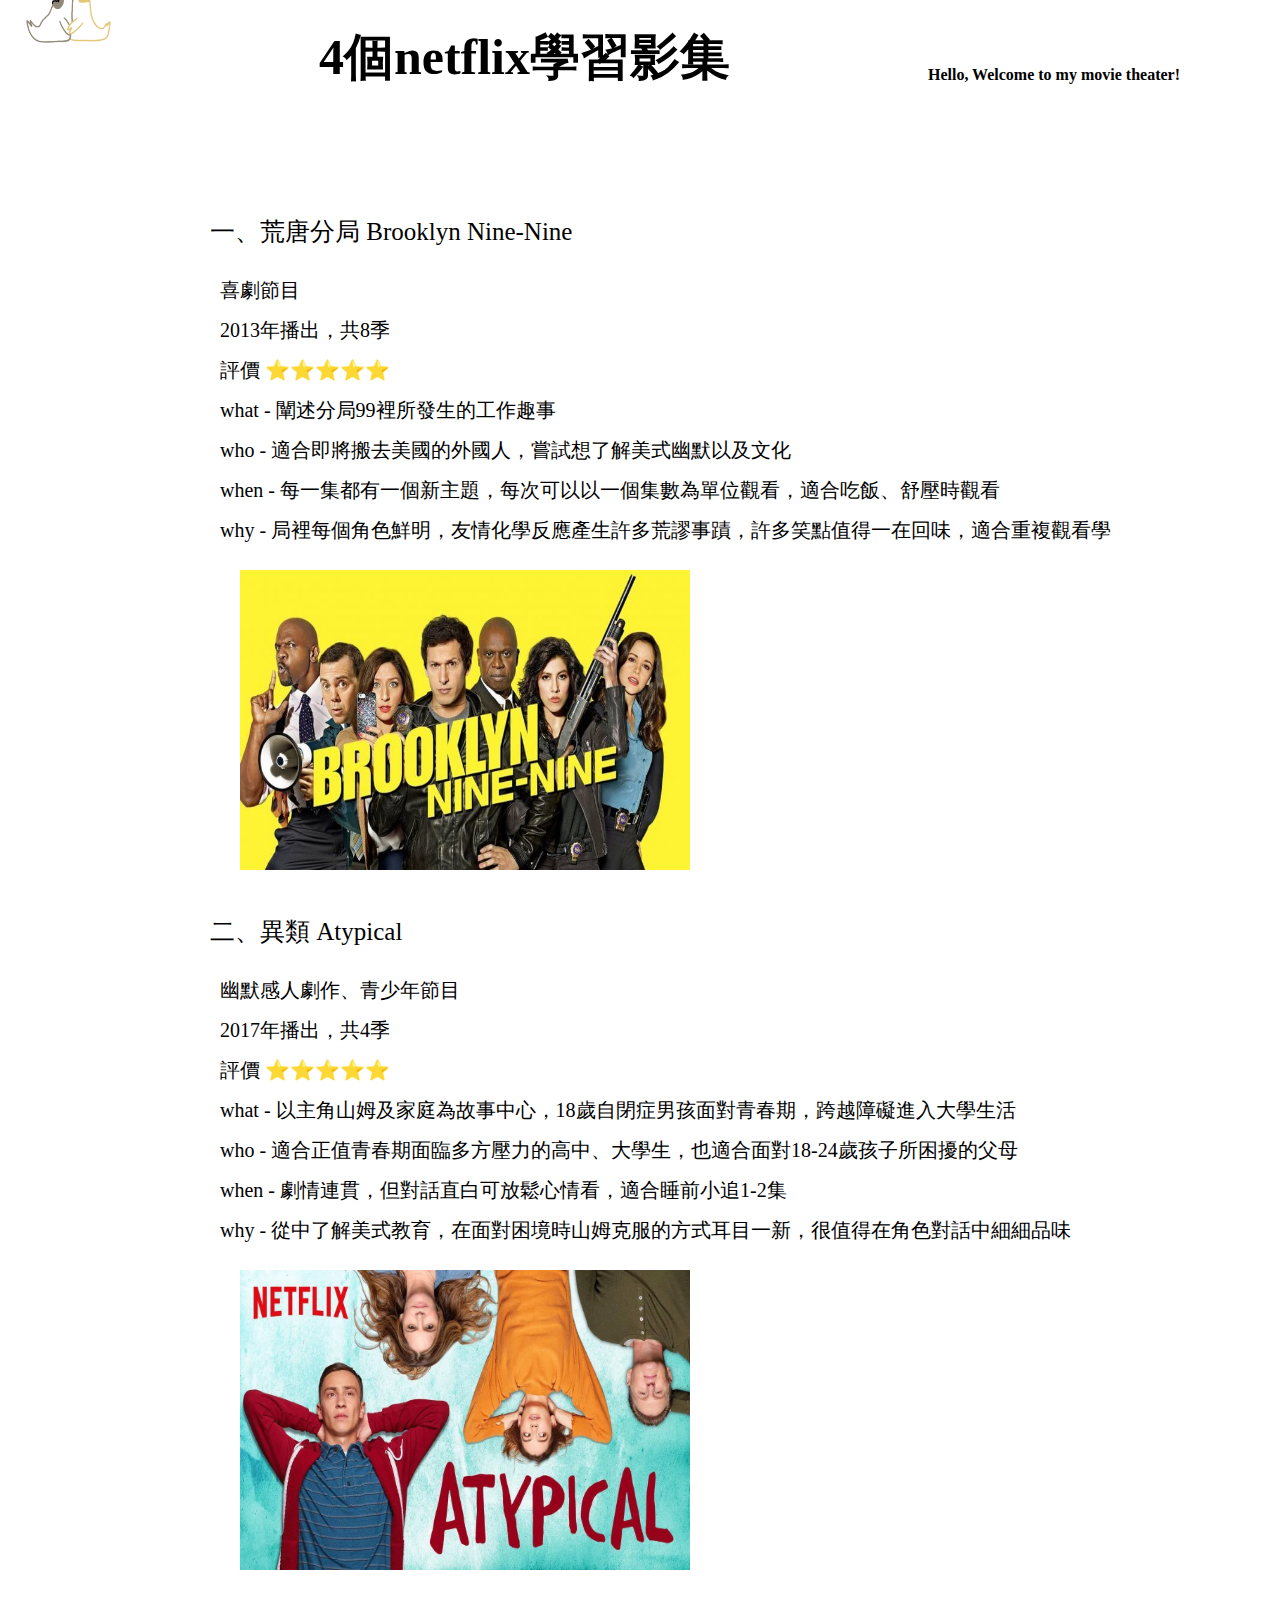
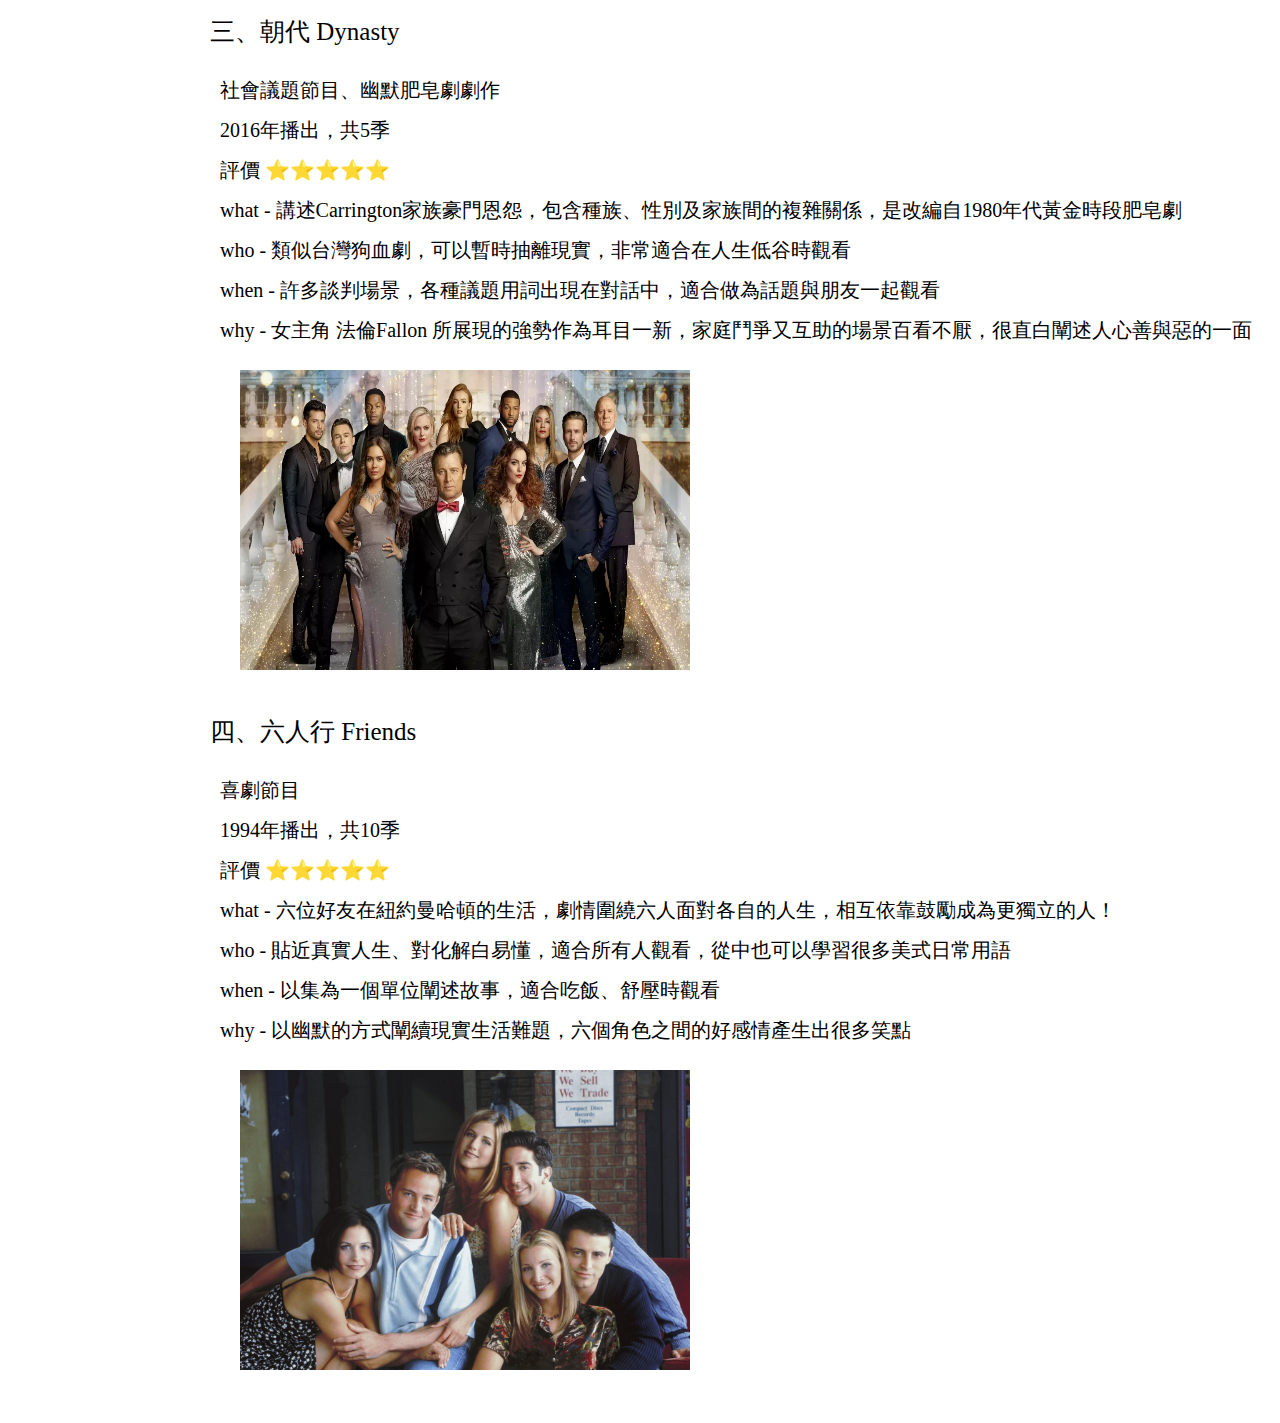
==== American_drama.html @ dd0ff973 "Update American_drama.html" ====
<!DOCTYPE html>
<html lang="en">
<head>
    <meta charset="UTF-8">
    <meta name="viewport" content="width=device-width, initial-scale=1.0">
    <title>Arina's Movie</title>  <!relate to search SEO>
    <style>
        h1 {
                color: #000000; /* 設定標題文字顏色 */
                text-align: center; /* 文字置中 */
                font-size: 50px;
            }
        .Nine-Nine{
            width:1300px; 
            height: 300px;
            position: absolute;
            top: 180px;
            left: 200px;
        }
        .Atypical{
            width:1300px; 
            height: 300px;
            position: absolute;
            top: 880px;
            left: 200px;
        }
        .Dynasty{
            width:1300px; 
            height: 300px;
            position: absolute;
            top: 1580px;
            left: 200px;
        }
        .Friends{
            width:1300px; 
            height: 300px;
            position: absolute;
            top: 2280px;
            left: 200px;
        }
        .web_image{
            width: 450px;
            height : 300px;
            border-radius: 8px;
            padding : 20px; 

        }
        .web_words {
            font-size: 25px;
            width: 100%;  /* 确保文字容器宽度与其父容器相同 */
            padding : 10px; 
            position: absolute;  /* 使用绝对定位来居中文字 */
        }
        .web_content {
            font-size: 20px;
            line-height: 2;
            text-align: center;  /* 确保文字水平居中 */
            width: 90%;  /* 确保文字容器宽度与其父容器相同 */
            padding : 20px; 
            position: absolute;  /* 使用绝对定位来居中文字 */
            text-align: justify;
            left: 0;  /* 从最左边开始 */
            top: 50px;
        }
    </style>
</head>
<body>
    <a href="index.html" class="my-button">
        <img class="mainpage_img" src="QuirkWorks.jpeg" alt="personal image" width="100" height="80" style="position: absolute; top: -30px; left: 20px;"></img >
    </a>
    <h1 style="position: absolute; top: -10px; right: 550px;">4個netflix學習影集</h1>
    <p style="position: absolute; top: 50px; right: 100px;"> <strong>Hello, Welcome to my movie theater!</strong> <br>
        </p>
    <div class="Nine-Nine"> 
            <p class="web_words">一、荒唐分局 Brooklyn Nine-Nine</p>
            <p class="web_content">
                喜劇節目<br>
                2013年播出，共8季<br>
                評價 ⭐⭐⭐⭐⭐<br>
                what - 闡述分局99裡所發生的工作趣事<br>
                who - 適合即將搬去美國的外國人，嘗試想了解美式幽默以及文化<br>
                when - 每一集都有一個新主題，每次可以以一個集數為單位觀看，適合吃飯、舒壓時觀看<br>
                why - 局裡每個角色鮮明，友情化學反應產生許多荒謬事蹟，許多笑點值得一在回味，適合重複觀看學<br>
                <img class="web_image" src="99png.png"></img >
            </p>  
    </div>  
    <div class="Atypical"> 
        <p class="web_words">二、異類 Atypical</p>
        <p class="web_content">
            幽默感人劇作、青少年節目<br>
            2017年播出，共4季<br>
            評價 ⭐⭐⭐⭐⭐<br>
            what - 以主角山姆及家庭為故事中心，18歲自閉症男孩面對青春期，跨越障礙進入大學生活<br>
            who - 適合正值青春期面臨多方壓力的高中、大學生，也適合面對18-24歲孩子所困擾的父母<br>
            when - 劇情連貫，但對話直白可放鬆心情看，適合睡前小追1-2集<br>
            why - 從中了解美式教育，在面對困境時山姆克服的方式耳目一新，很值得在角色對話中細細品味<br>
            <img class="web_image" src="Atypical.png"></img >
        </p>  
    </div>  
    <div class="Dynasty"> 
        <p class="web_words">三、朝代 Dynasty</p>
        <p class="web_content">
            社會議題節目、幽默肥皂劇劇作<br>
            2016年播出，共5季<br>
            評價 ⭐⭐⭐⭐⭐<br>
            what - 講述Carrington家族豪門恩怨，包含種族、性別及家族間的複雜關係，是改編自1980年代黃金時段肥皂劇<br>
            who - 類似台灣狗血劇，可以暫時抽離現實，非常適合在人生低谷時觀看<br>
            when - 許多談判場景，各種議題用詞出現在對話中，適合做為話題與朋友一起觀看<br>
            why - 女主角 法倫Fallon 所展現的強勢作為耳目一新，家庭鬥爭又互助的場景百看不厭，很直白闡述人心善與惡的一面<br>
            <img class="web_image" src="Dynasty.png"></img >
        </p>  
    </div>  
    <div class="Friends"> 
        <p class="web_words">四、六人行 Friends</p>
        <p class="web_content">
            喜劇節目<br>
            1994年播出，共10季<br>
            評價 ⭐⭐⭐⭐⭐<br>
            what - 六位好友在紐約曼哈頓的生活，劇情圍繞六人面對各自的人生，相互依靠鼓勵成為更獨立的人！<br>
            who - 貼近真實人生、對化解白易懂，適合所有人觀看，從中也可以學習很多美式日常用語<br>
            when - 以集為一個單位闡述故事，適合吃飯、舒壓時觀看<br>
            why - 以幽默的方式闡續現實生活難題，六個角色之間的好感情產生出很多笑點<br>
            <img class="web_image" src="Friends-1.png"></img >
        </p>  
</div>  

</body>
</html>
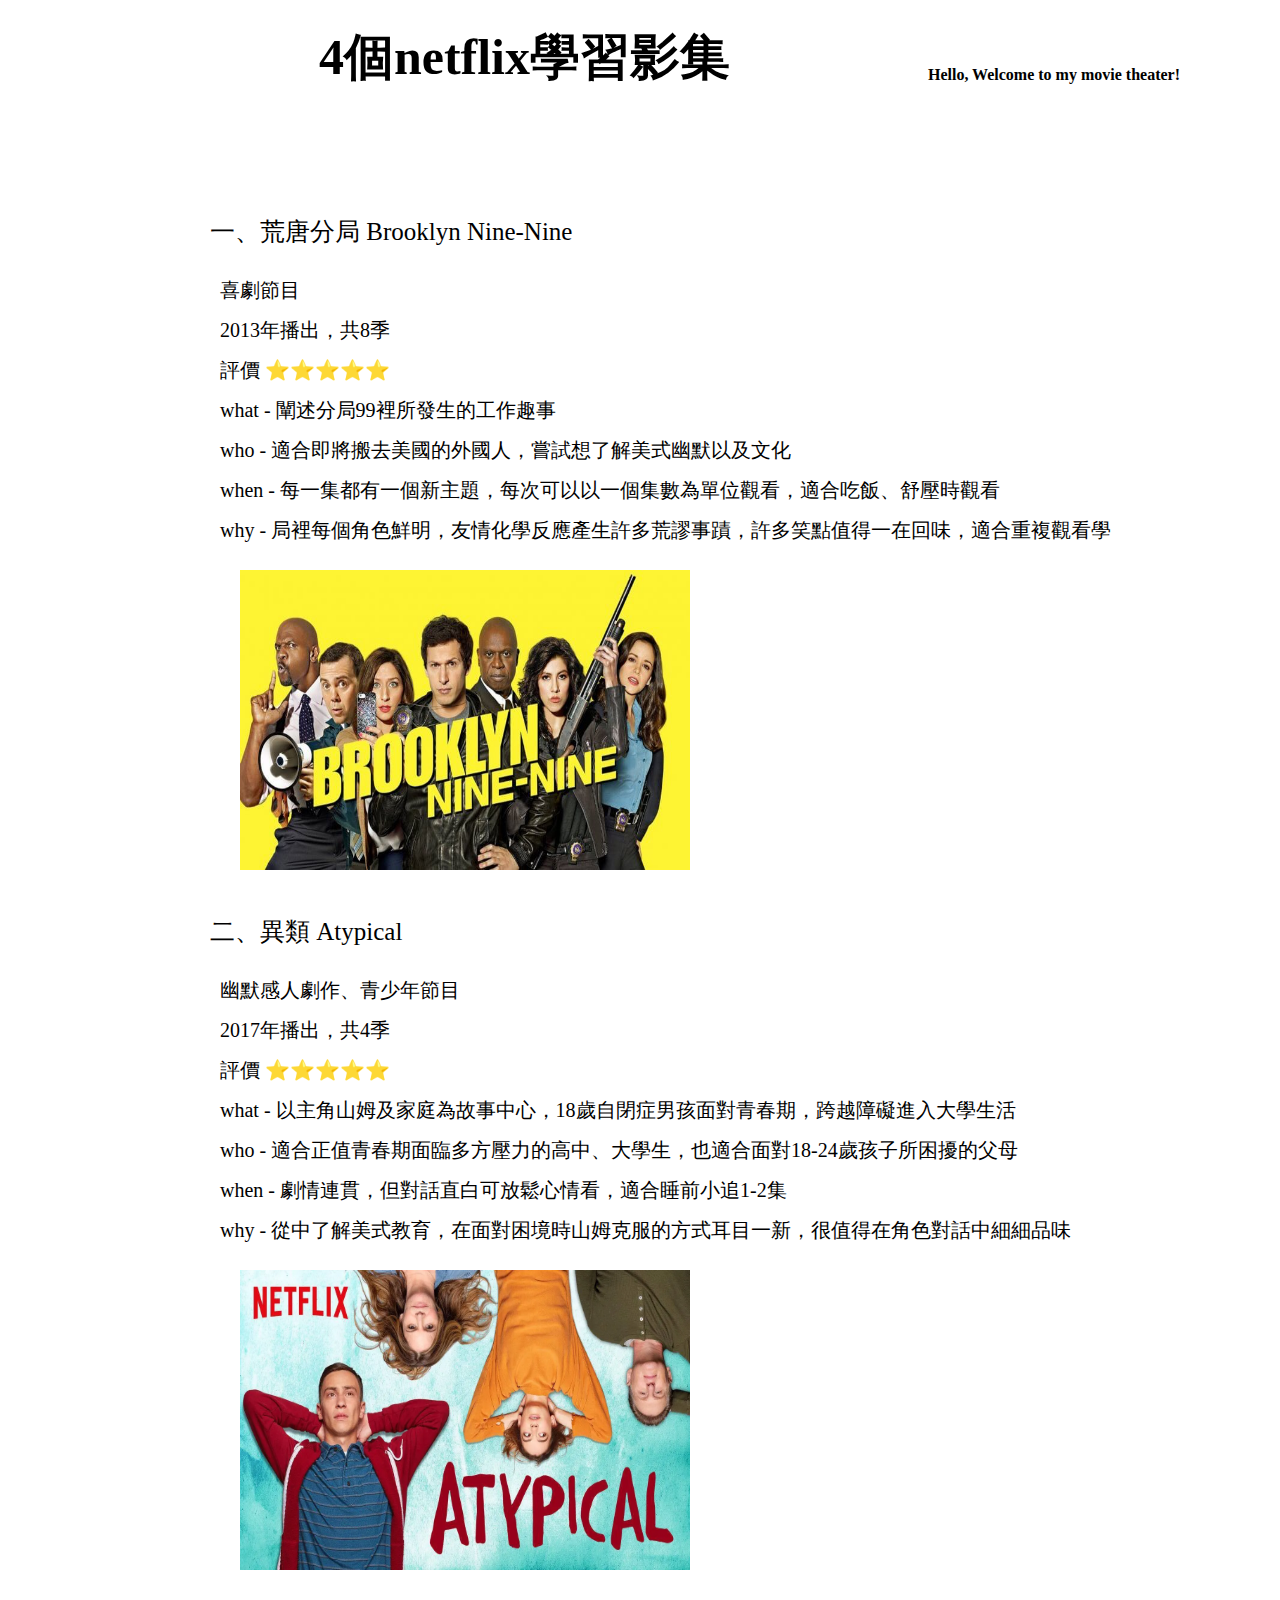
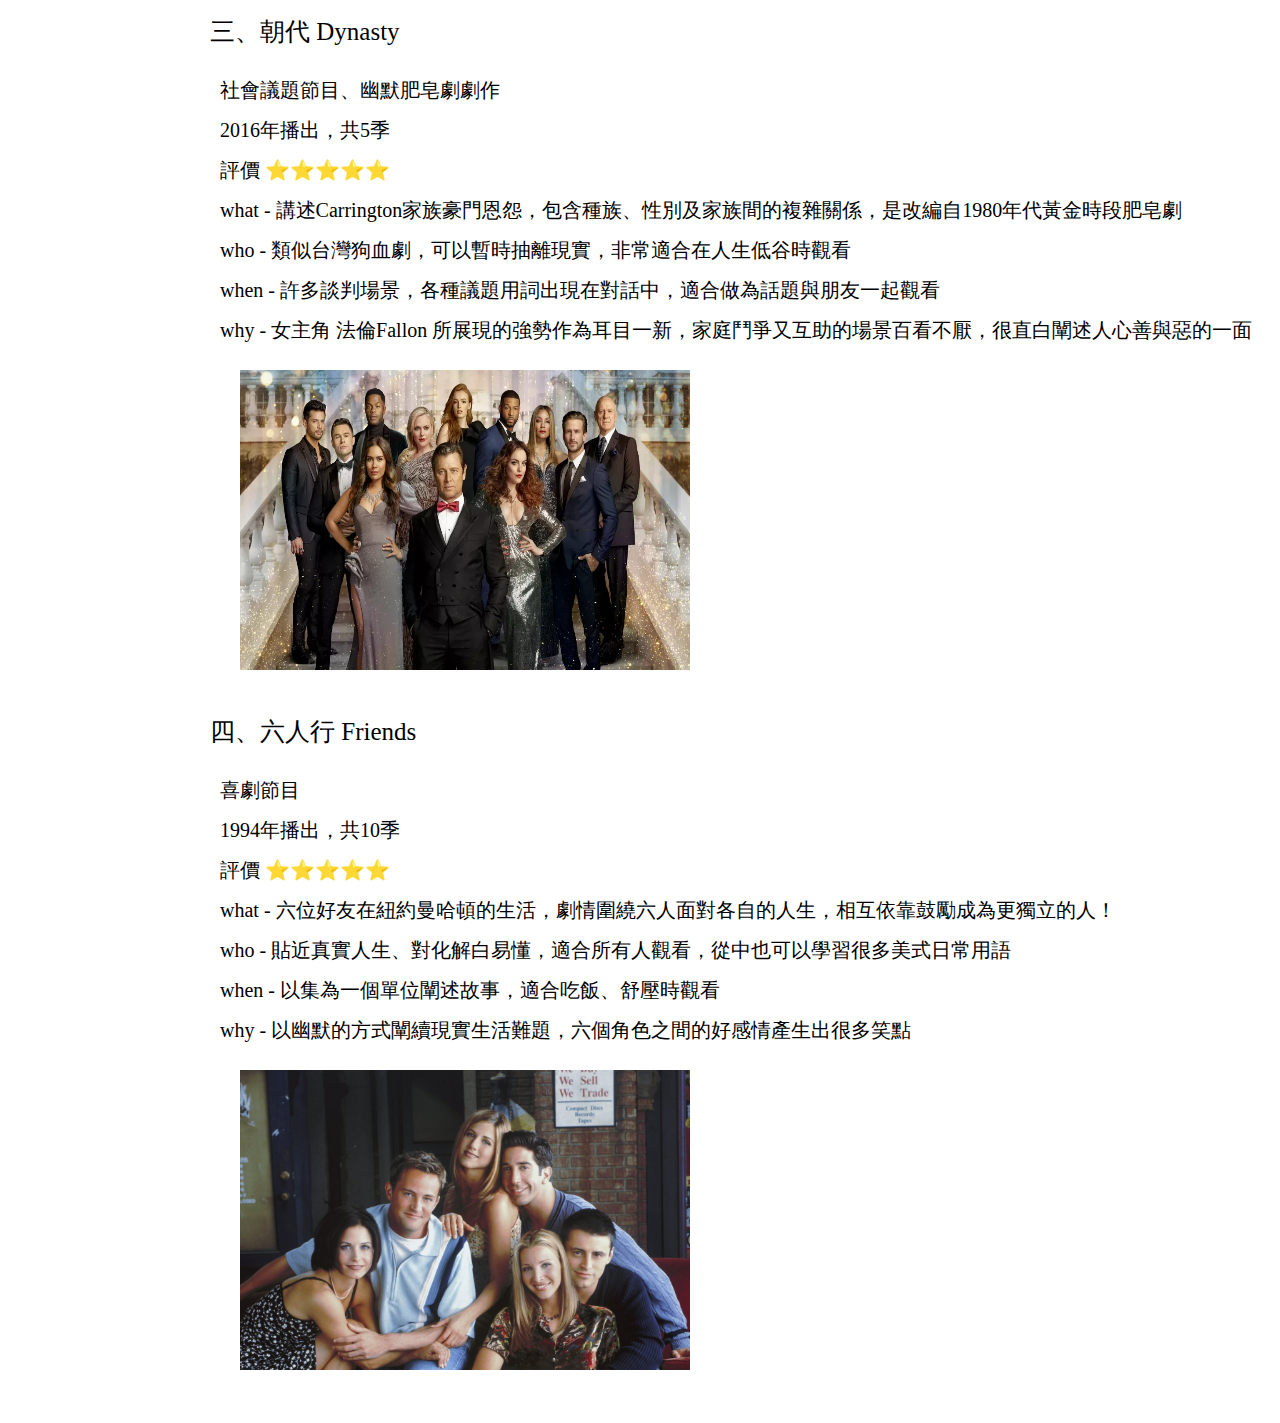
==== commit 597502f8: "Update American_drama.html" ====
--- a/American_drama.html
+++ b/American_drama.html
@@ -66,7 +66,7 @@
 </head>
 <body>
     <a href="index.html" class="my-button">
-        <img class="mainpage_img" src="QuirkWorks.jpeg" alt="personal image" width="100" height="80" style="position: absolute; top: -30px; left: 20px;"></img >
+        <img class="mainpage_img" src="QuirkWorks.jpeg" alt="personal image" width="100" height="80" style="position: absolute; top: -80px; left: 20px;"></img >
     </a>
     <h1 style="position: absolute; top: -10px; right: 550px;">4個netflix學習影集</h1>
     <p style="position: absolute; top: 50px; right: 100px;"> <strong>Hello, Welcome to my movie theater!</strong> <br>
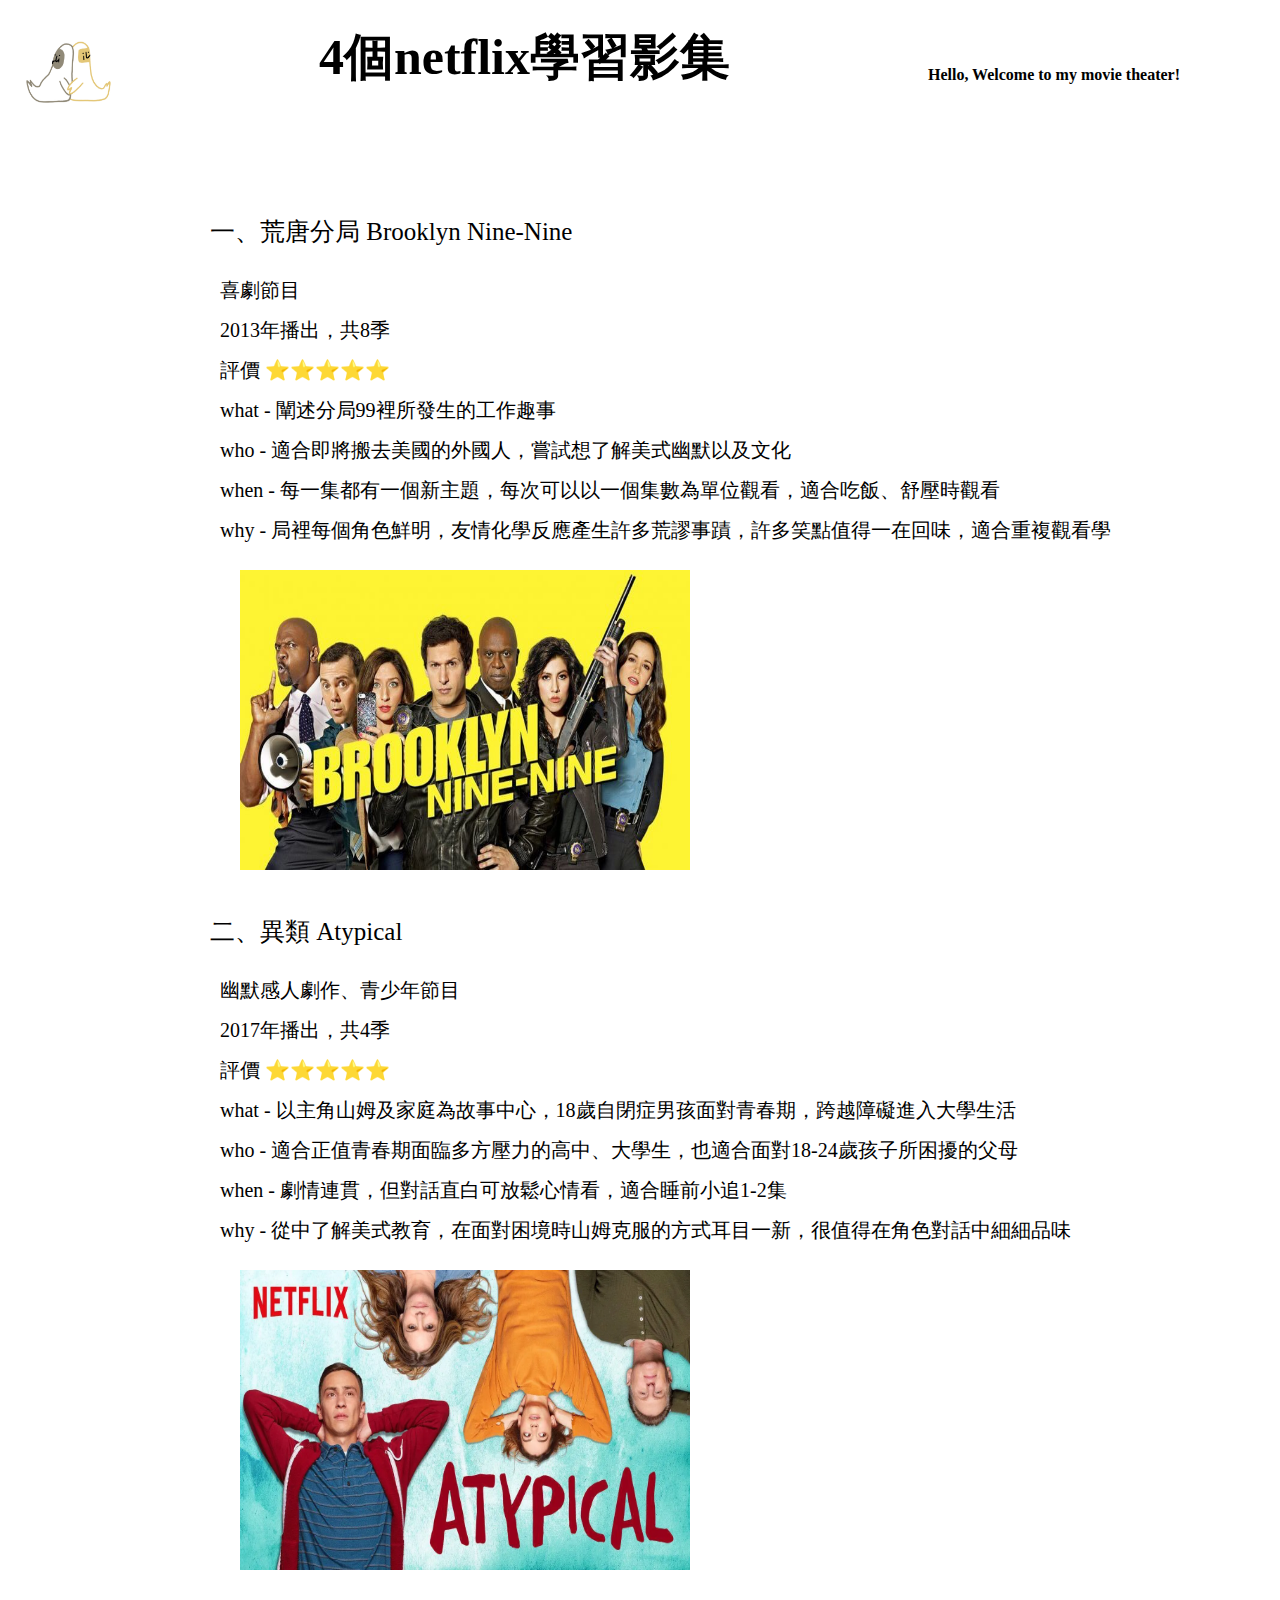
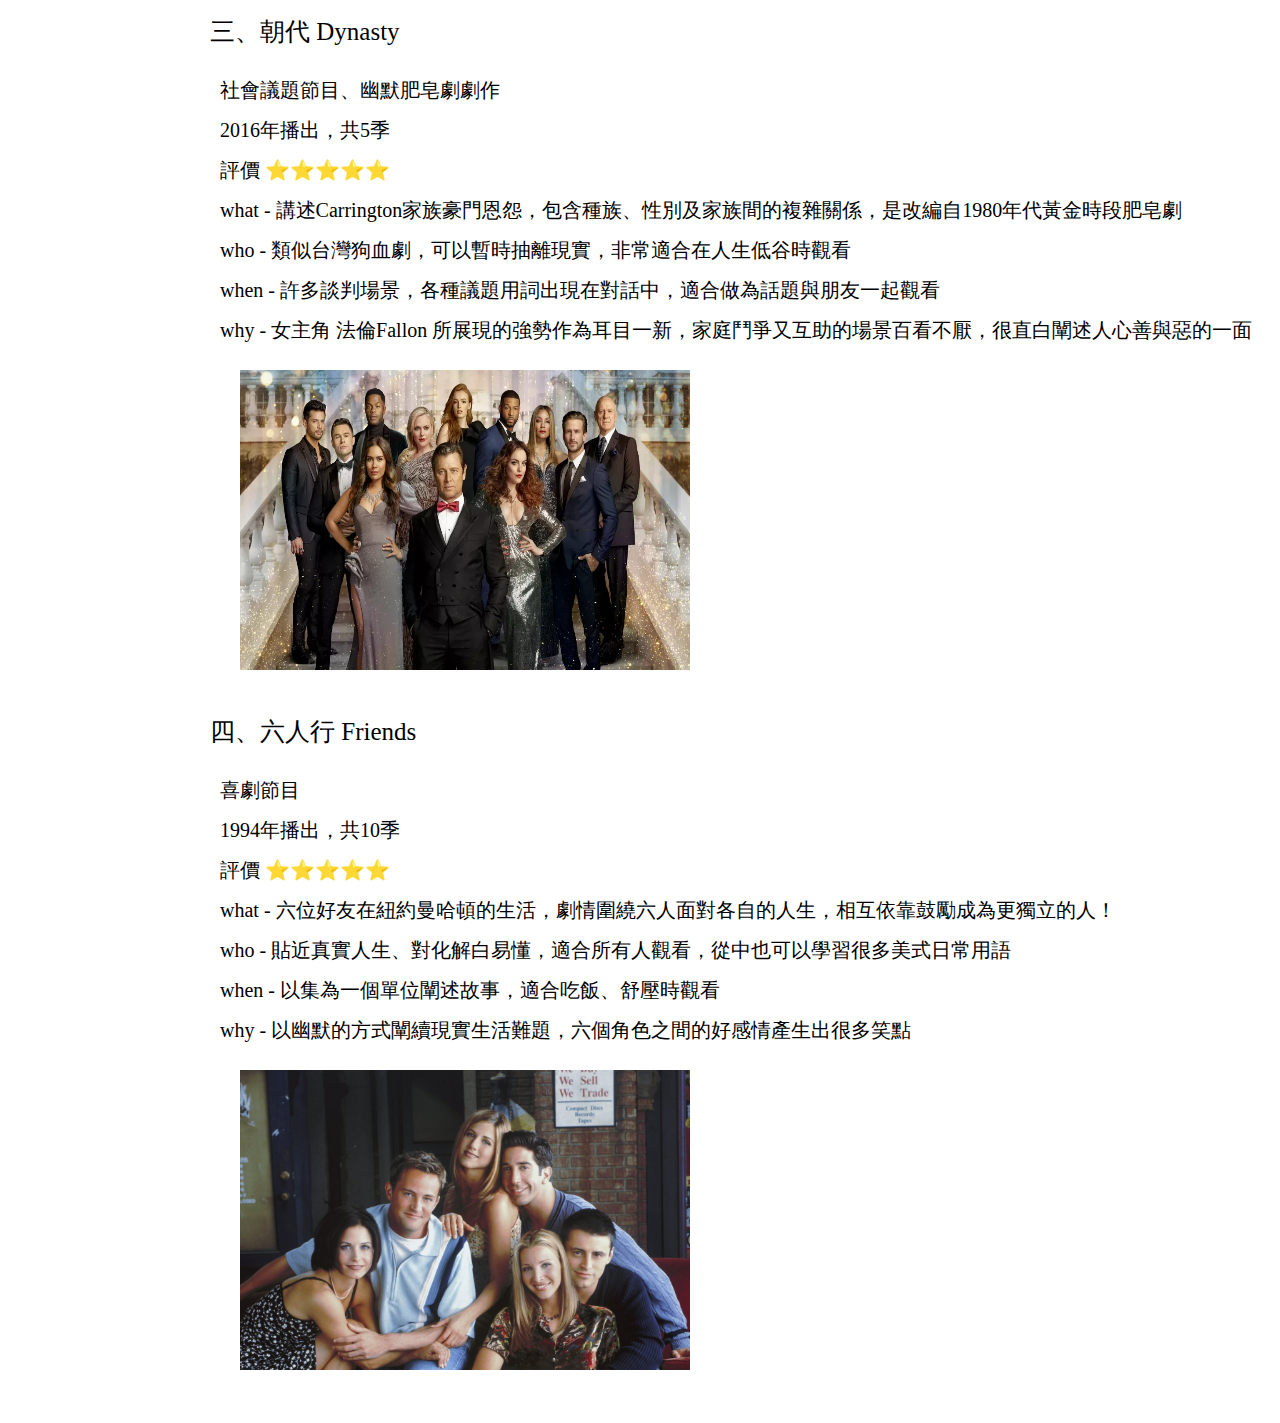
==== commit 62d4a889: "Update American_drama.html" ====
--- a/American_drama.html
+++ b/American_drama.html
@@ -66,7 +66,7 @@
 </head>
 <body>
     <a href="index.html" class="my-button">
-        <img class="mainpage_img" src="QuirkWorks.jpeg" alt="personal image" width="100" height="80" style="position: absolute; top: -80px; left: 20px;"></img >
+        <img class="mainpage_img" src="QuirkWorks.jpeg" alt="personal image" width="100" height="80" style="position: absolute; top: 30px; left: 20px;"></img >
     </a>
     <h1 style="position: absolute; top: -10px; right: 550px;">4個netflix學習影集</h1>
     <p style="position: absolute; top: 50px; right: 100px;"> <strong>Hello, Welcome to my movie theater!</strong> <br>
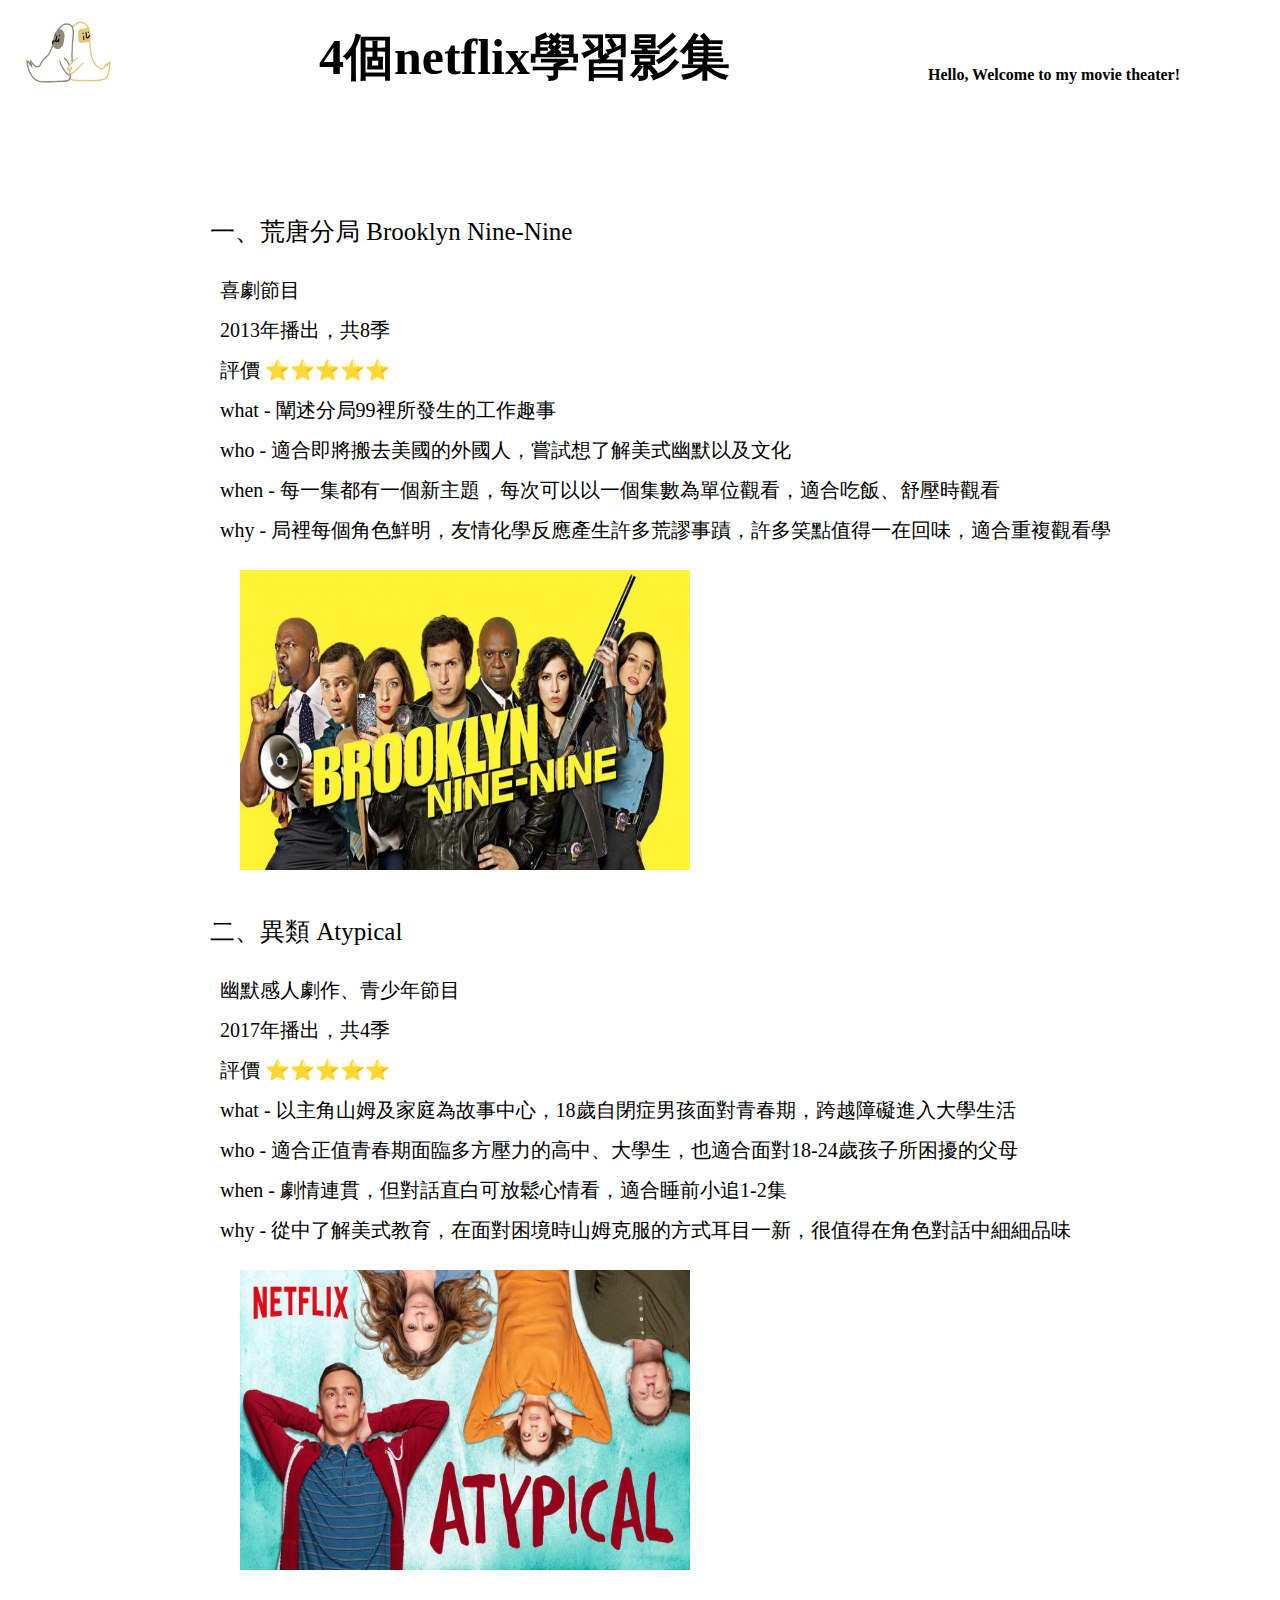
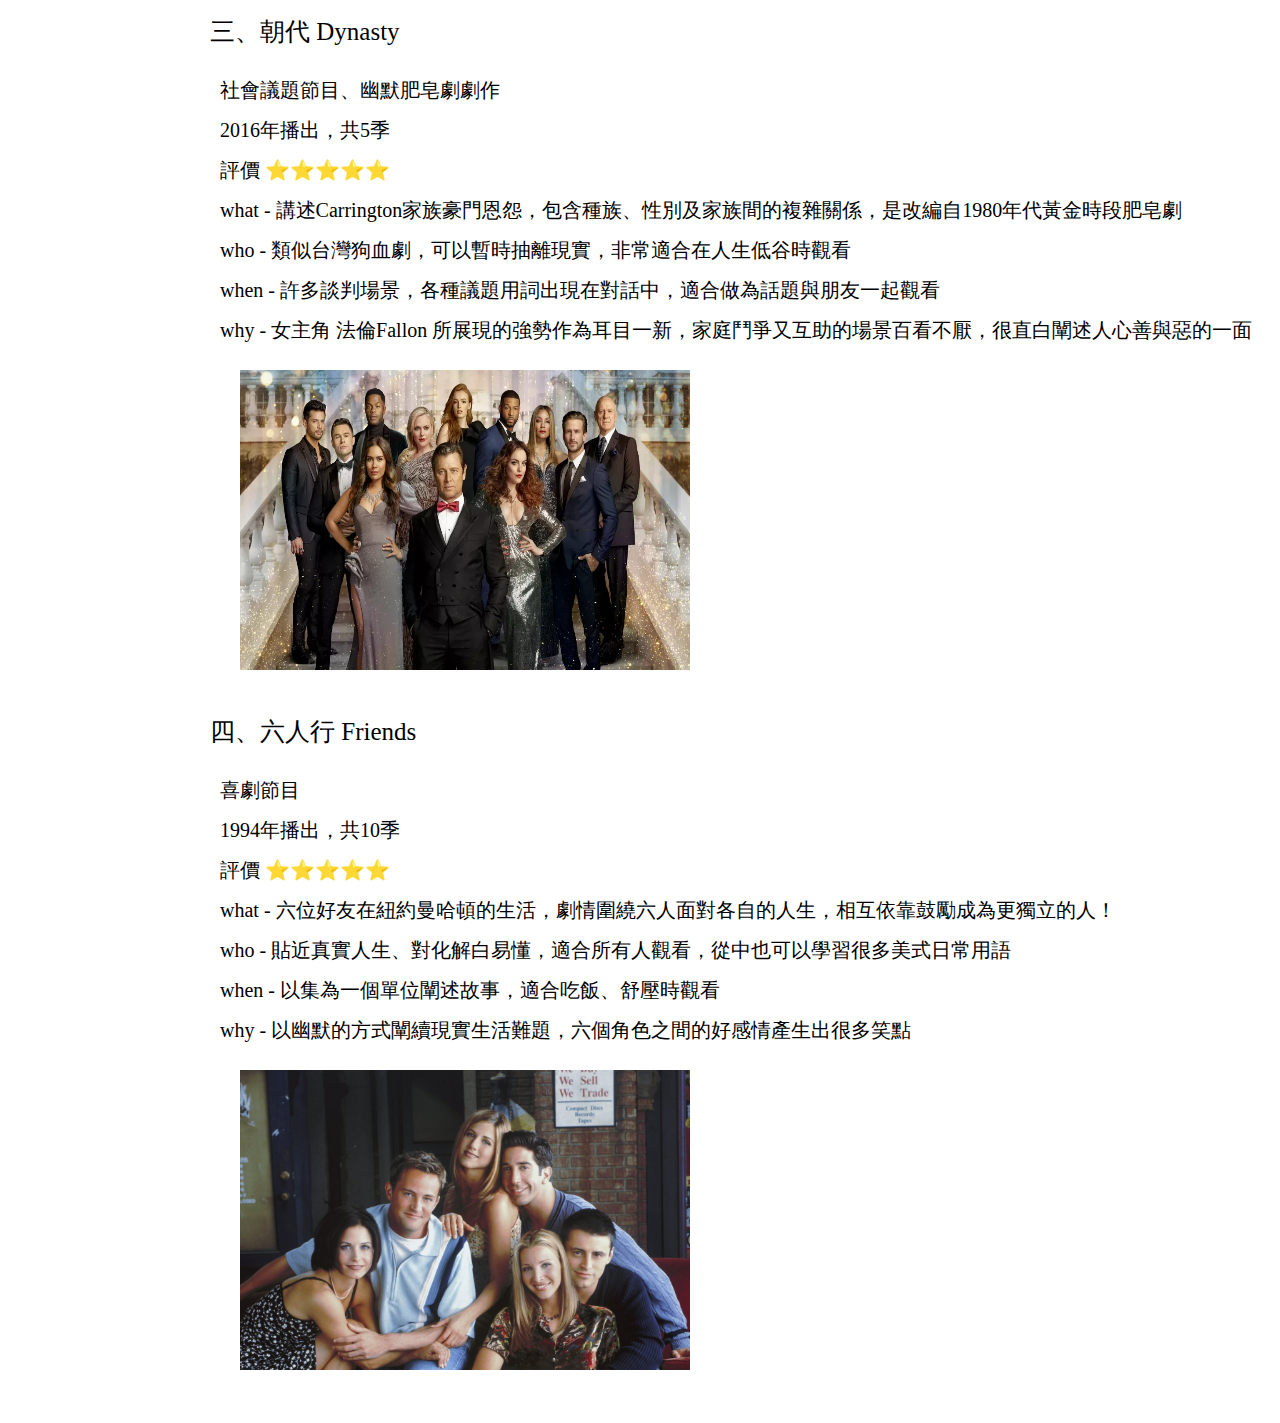
==== commit 0c244990: "Update American_drama.html" ====
--- a/American_drama.html
+++ b/American_drama.html
@@ -66,7 +66,7 @@
 </head>
 <body>
     <a href="index.html" class="my-button">
-        <img class="mainpage_img" src="QuirkWorks.jpeg" alt="personal image" width="100" height="80" style="position: absolute; top: 30px; left: 20px;"></img >
+        <img class="mainpage_img" src="QuirkWorks.jpeg" alt="personal image" width="100" height="80" style="position: absolute; top: 10px; left: 20px;"></img >
     </a>
     <h1 style="position: absolute; top: -10px; right: 550px;">4個netflix學習影集</h1>
     <p style="position: absolute; top: 50px; right: 100px;"> <strong>Hello, Welcome to my movie theater!</strong> <br>
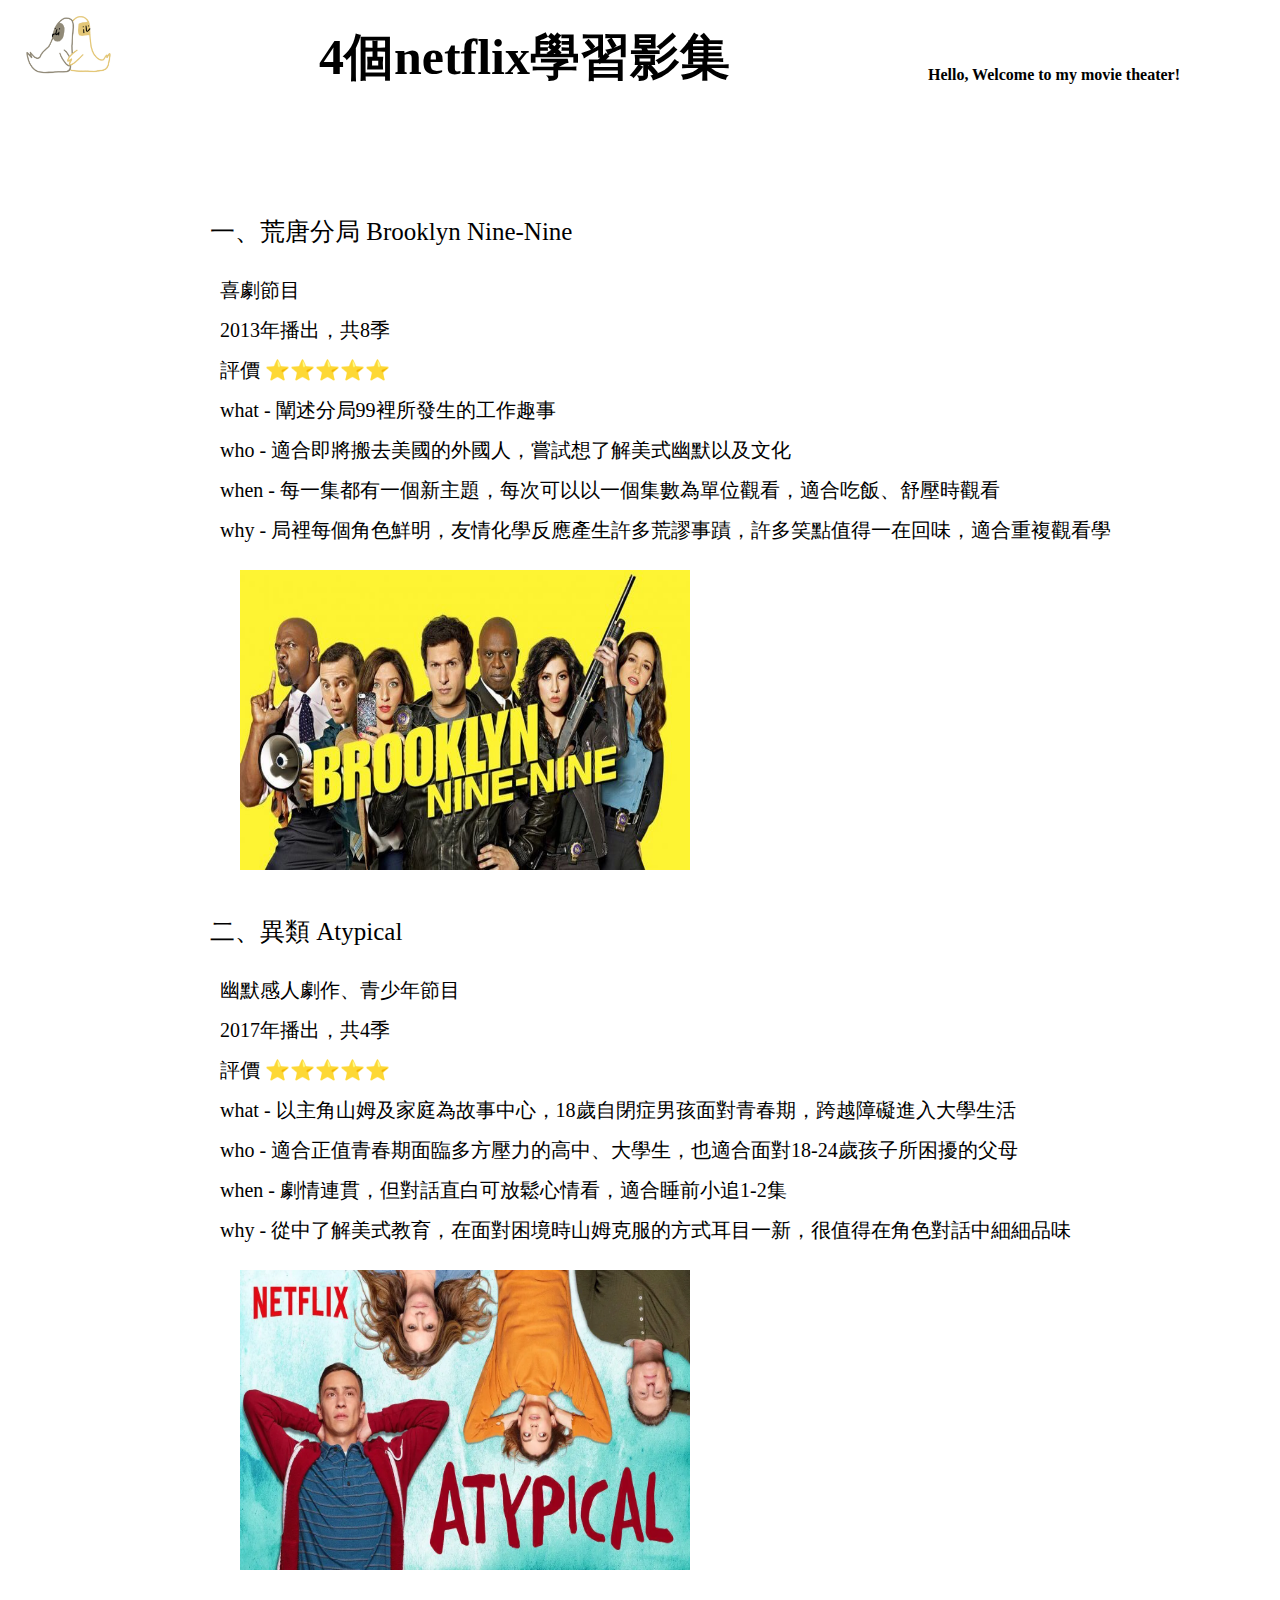
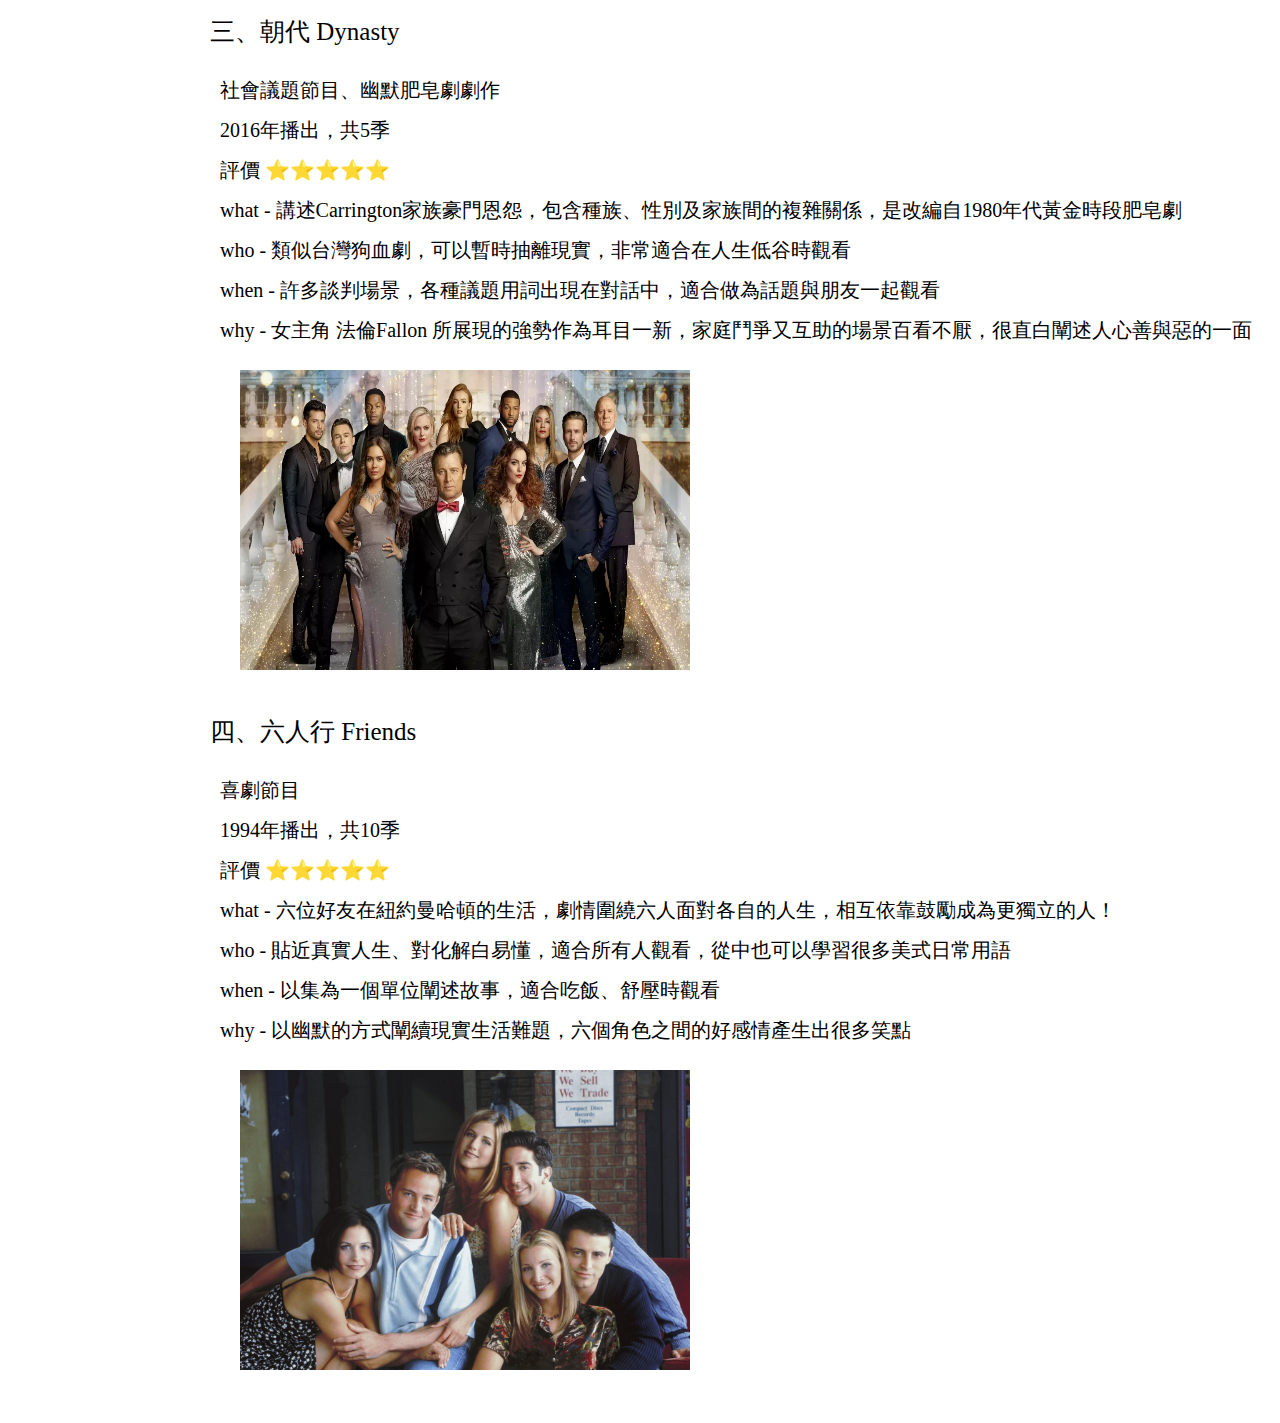
==== commit cfe816f9: "Update American_drama.html" ====
--- a/American_drama.html
+++ b/American_drama.html
@@ -66,7 +66,7 @@
 </head>
 <body>
     <a href="index.html" class="my-button">
-        <img class="mainpage_img" src="QuirkWorks.jpeg" alt="personal image" width="100" height="80" style="position: absolute; top: 10px; left: 20px;"></img >
+        <img class="mainpage_img" src="QuirkWorks.jpeg" alt="personal image" width="100" height="75" style="position: absolute; top: 5px; left: 20px;"></img >
     </a>
     <h1 style="position: absolute; top: -10px; right: 550px;">4個netflix學習影集</h1>
     <p style="position: absolute; top: 50px; right: 100px;"> <strong>Hello, Welcome to my movie theater!</strong> <br>
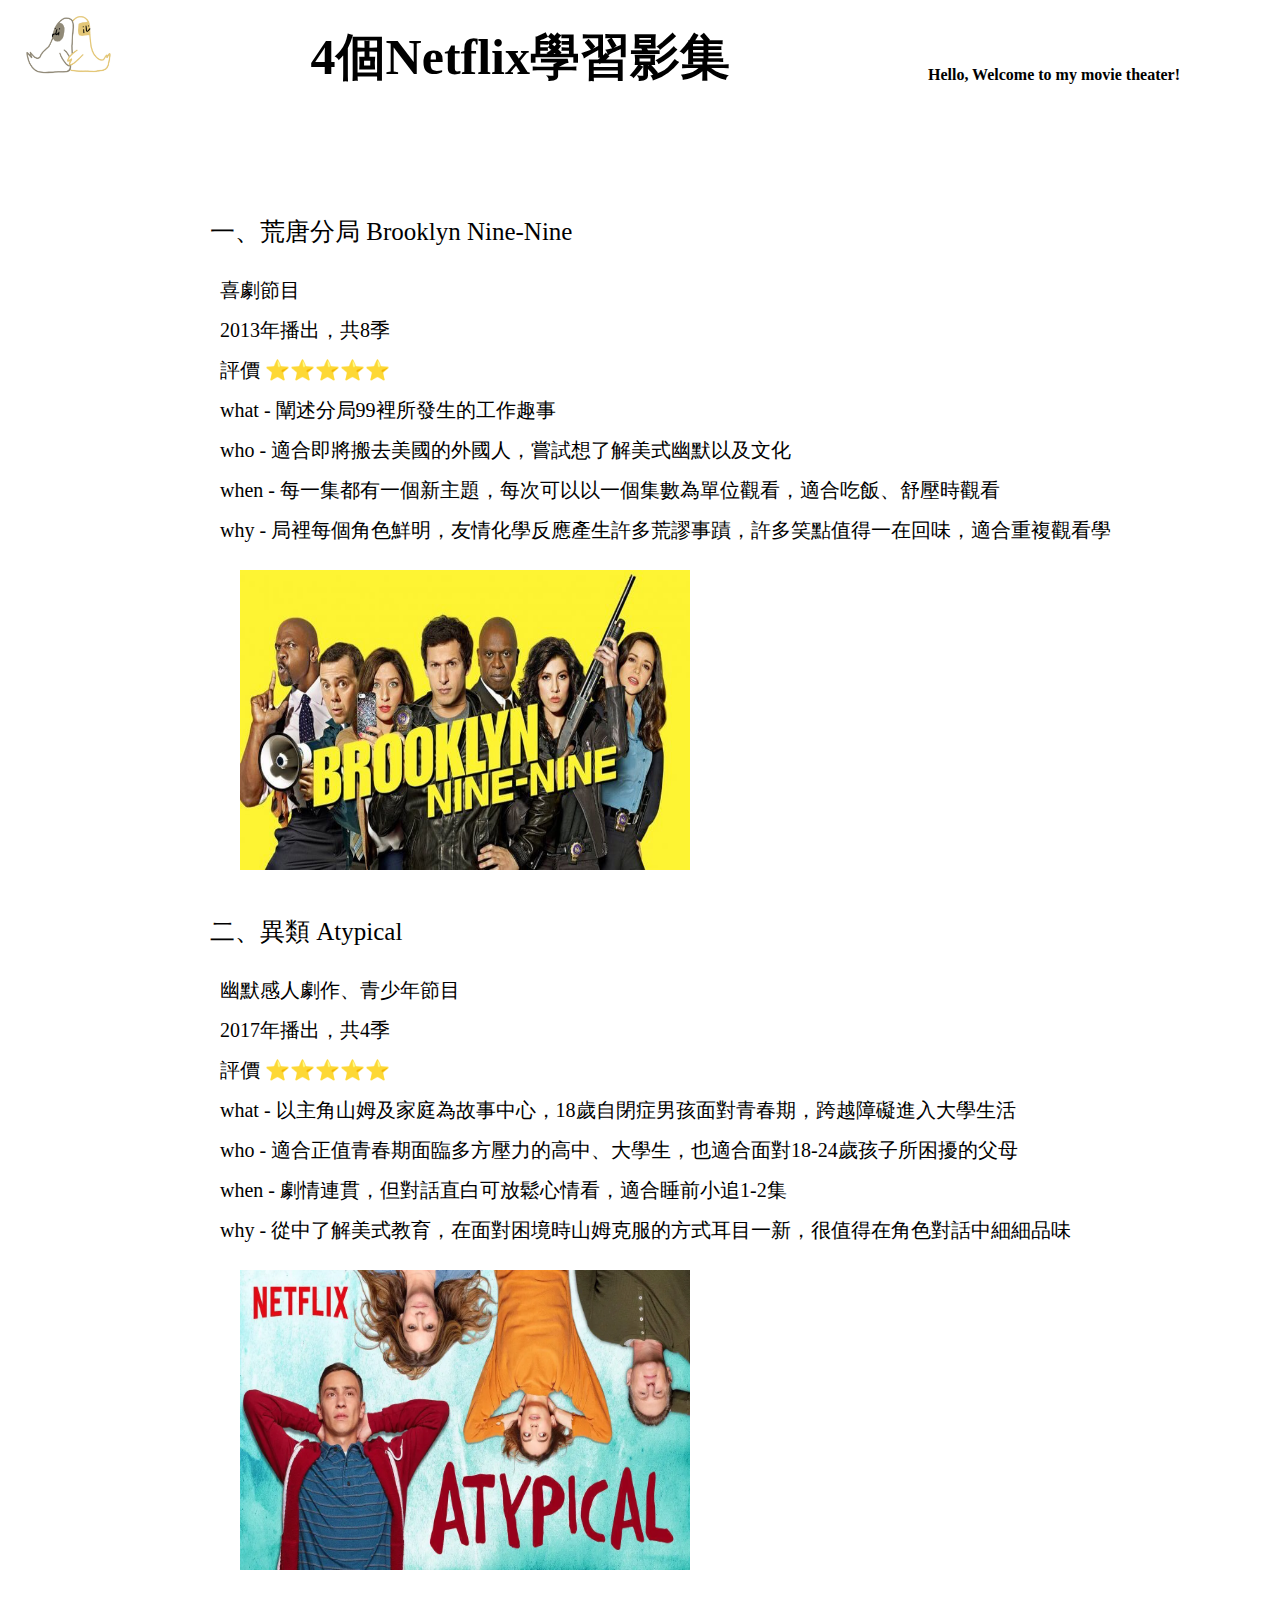
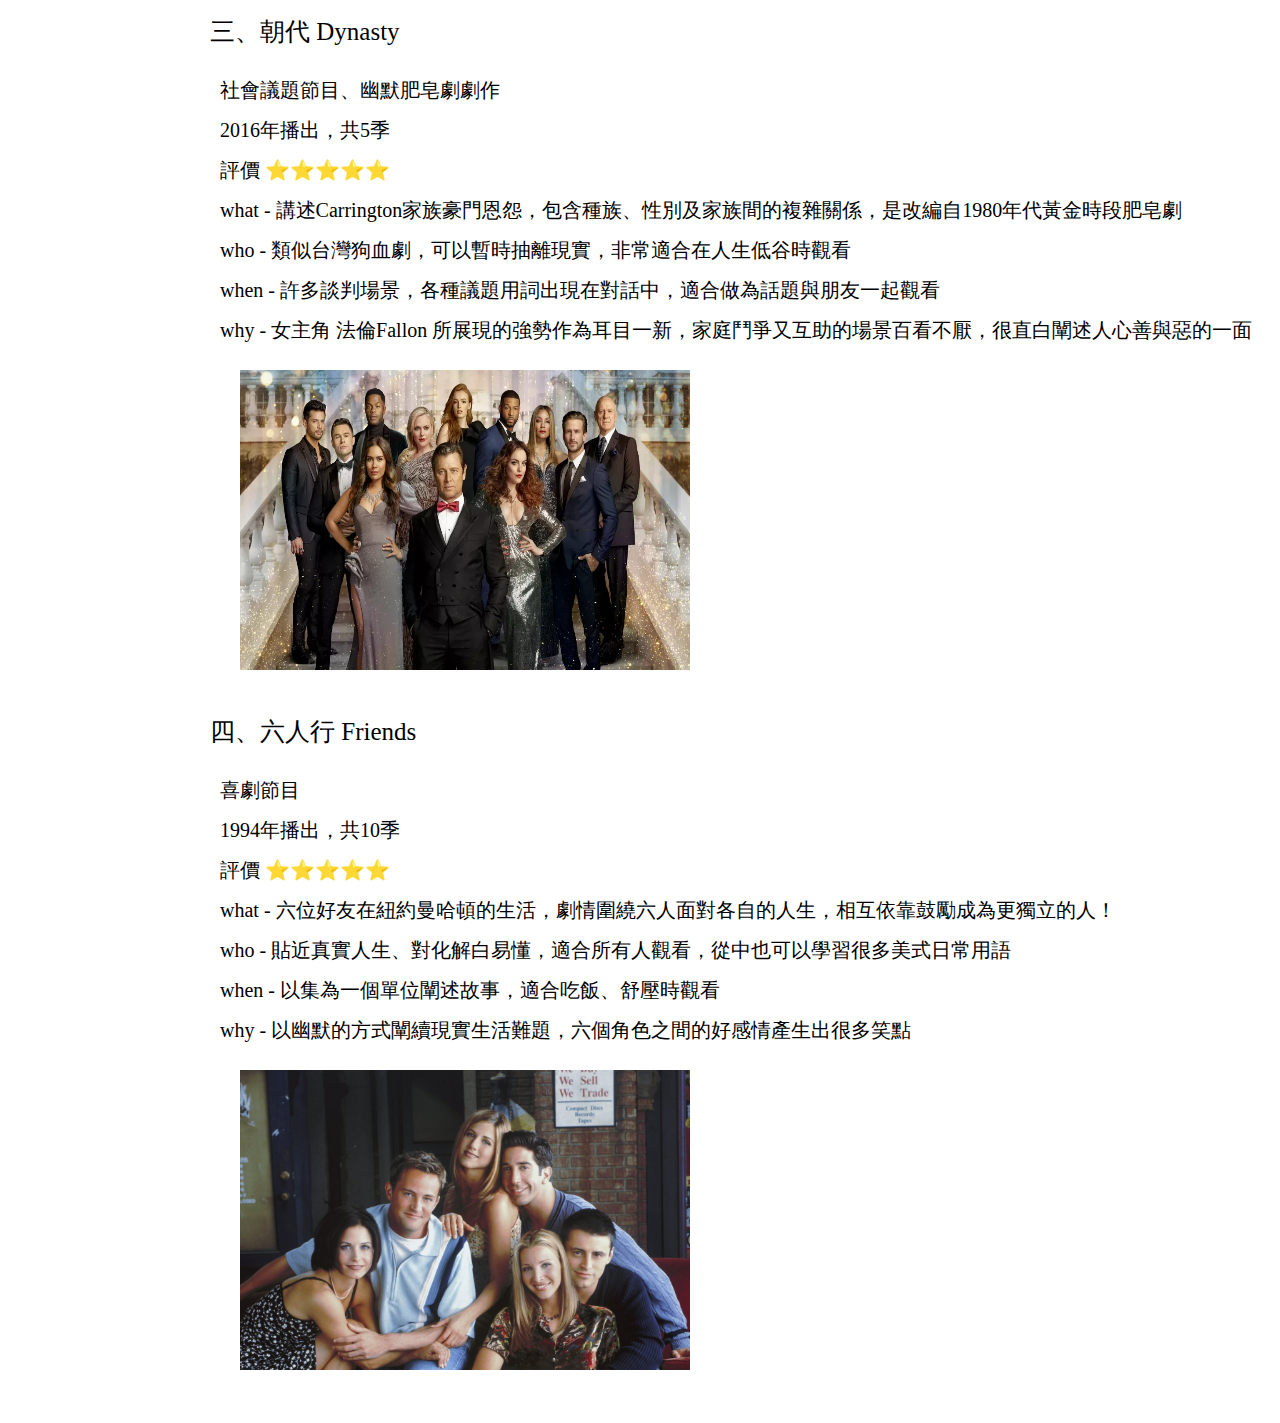
==== commit 8ede7b7c: "Update American_drama.html" ====
--- a/American_drama.html
+++ b/American_drama.html
@@ -11,28 +11,28 @@
                 font-size: 50px;
             }
         .Nine-Nine{
-            width:1300px; 
+            width:1200px; 
             height: 300px;
             position: absolute;
             top: 180px;
             left: 200px;
         }
         .Atypical{
-            width:1300px; 
+            width:1200px; 
             height: 300px;
             position: absolute;
             top: 880px;
             left: 200px;
         }
         .Dynasty{
-            width:1300px; 
+            width:1200px; 
             height: 300px;
             position: absolute;
             top: 1580px;
             left: 200px;
         }
         .Friends{
-            width:1300px; 
+            width:1200px; 
             height: 300px;
             position: absolute;
             top: 2280px;
@@ -68,7 +68,7 @@
     <a href="index.html" class="my-button">
         <img class="mainpage_img" src="QuirkWorks.jpeg" alt="personal image" width="100" height="75" style="position: absolute; top: 5px; left: 20px;"></img >
     </a>
-    <h1 style="position: absolute; top: -10px; right: 550px;">4個netflix學習影集</h1>
+    <h1 style="position: absolute; top: -10px; right: 550px;">4個Netflix學習影集</h1>
     <p style="position: absolute; top: 50px; right: 100px;"> <strong>Hello, Welcome to my movie theater!</strong> <br>
         </p>
     <div class="Nine-Nine"> 
